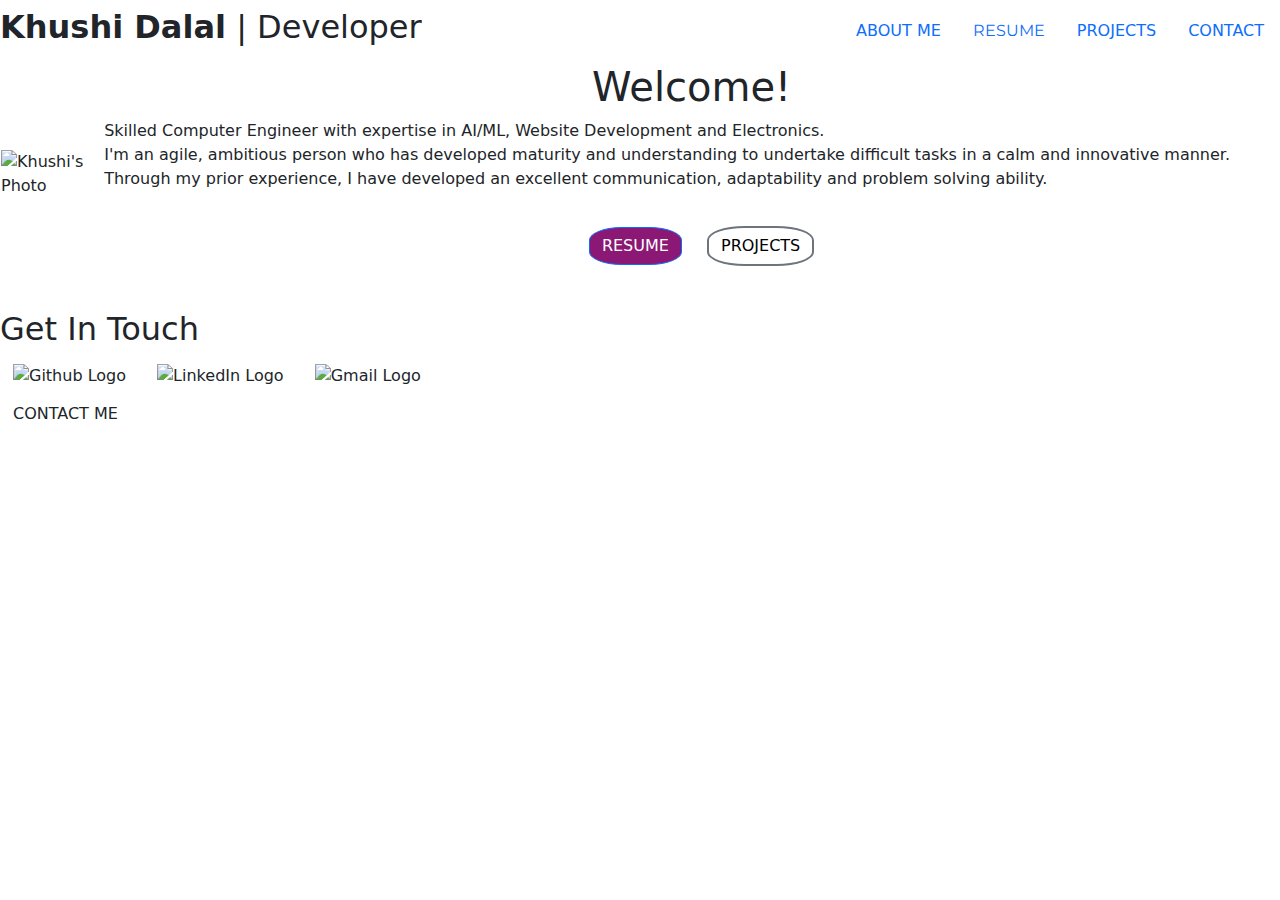
==== index.html @ ba5b6e8e "First Commit" ====
<!DOCTYPE html>
<html lang="en">

<head>
  <meta charset="UTF-8">
  <meta http-equiv="X-UA-Compatible" content="IE=edge">
  <meta name="viewport" content="width=device-width, initial-scale=1.0">
  <title>Khushi Dalal</title>
  <link href="https://cdn.jsdelivr.net/npm/bootstrap@5.3.0-alpha3/dist/css/bootstrap.min.css" rel="stylesheet">
  <link rel="stylesheet" href="css/styles.css">
  <link rel="icon" href="favicon.ico?v=2">
  <link rel="preconnect" href="https://fonts.googleapis.com">
  <link rel="preconnect" href="https://fonts.gstatic.com" crossorigin>
  <link href="https://fonts.googleapis.com/css2?family=Merriweather&family=Montserrat&family=Sacramento&display=swap"
    rel="stylesheet">
</head>

<body>
  <div class="navbar">
    <span id="def">
      <h2 id="name"><b>Khushi Dalal</b> | Developer</h2>
    </span>
    <ul class="nav justify-content-end">
      <li class="nav-item">
        <a class="nav-link active" aria-current="page" href="index.html">ABOUT ME</a>
      </li>
      <li class="nav-item">
        <a class="nav-link" href="resume.html" style="font-family: 'Montserrat', sans-serif;">RESUME</a>
      </li>
      <li class="nav-item">
        <a class="nav-link" href="projects.html">PROJECTS</a>
      </li>
      <li class="nav-item">
        <a class="nav-link" href="contact.html">CONTACT</a>
      </li>
    </ul>
  </div>
  <div class="space"></div>
  <div class="top-container">
    <center>
      <div class="profile">
        <table>
          <td>
            <img src="images\profilepic.png" alt="Khushi's Photo" id="profile2" class="images1">
          </td>
          <td>
            <center><b>
                <h1>Welcome!</h1>
              </b></center>
            <p>Skilled Computer Engineer with expertise in AI/ML, Website Development and Electronics. <br>I'm an agile,
              ambitious person who has
              developed maturity and understanding
              to undertake difficult tasks in a calm
              and innovative manner. Through my
              prior experience, I have developed an
              excellent communication, adaptability
              and problem solving ability. </p>
            <div class="d-grid gap-2 d-md-block">
              <center>
                <button onclick="window.location.href='resume.html';" class="btn btn-primary" type="button"
                  style="border-radius: 35%;background-color: #8B1874;margin: 20px;">RESUME</button>
                <button onclick="window.location.href='projects.html';" class="btn btn-secondary" type="button"
                  style="border-radius: 35%; border-width: 2px; background-color: white; color: black;">PROJECTS</button>
              </center>
            </div>
          </td>
          </tr>
        </table>
        <!-- </div> -->
      </div>
    </center>
  </div>
  <div class="space"></div><br>
  <div class="contact-me">
    <h2>Get In Touch</h2>
    <a class="btn" href="https://github.com/khushi-dalal"><img class="logo"
        src="https://github.githubassets.com/images/modules/logos_page/GitHub-Mark.png" alt="Github Logo"></a>
    <a class="btn" href="https://www.linkedin.com/in/khushi-dalal-82549322a"><img class="logo"
        src="https://w7.pngwing.com/pngs/1024/30/png-transparent-computer-icons-logo-linkedin-logopsd-source-files-angle-text-rectangle.png"
        alt="LinkedIn Logo"></a>
    <a class="btn" href="mailto:khushidalal31@gmail.com"> <img class="logo"
        src="https://pngimg.com/d/gmail_logo_PNG12.png" alt="Gmail Logo"></a>
    <br><a class="btn" href="contact.html">CONTACT ME</a>
  </div>
  </div>
</body>
</html>
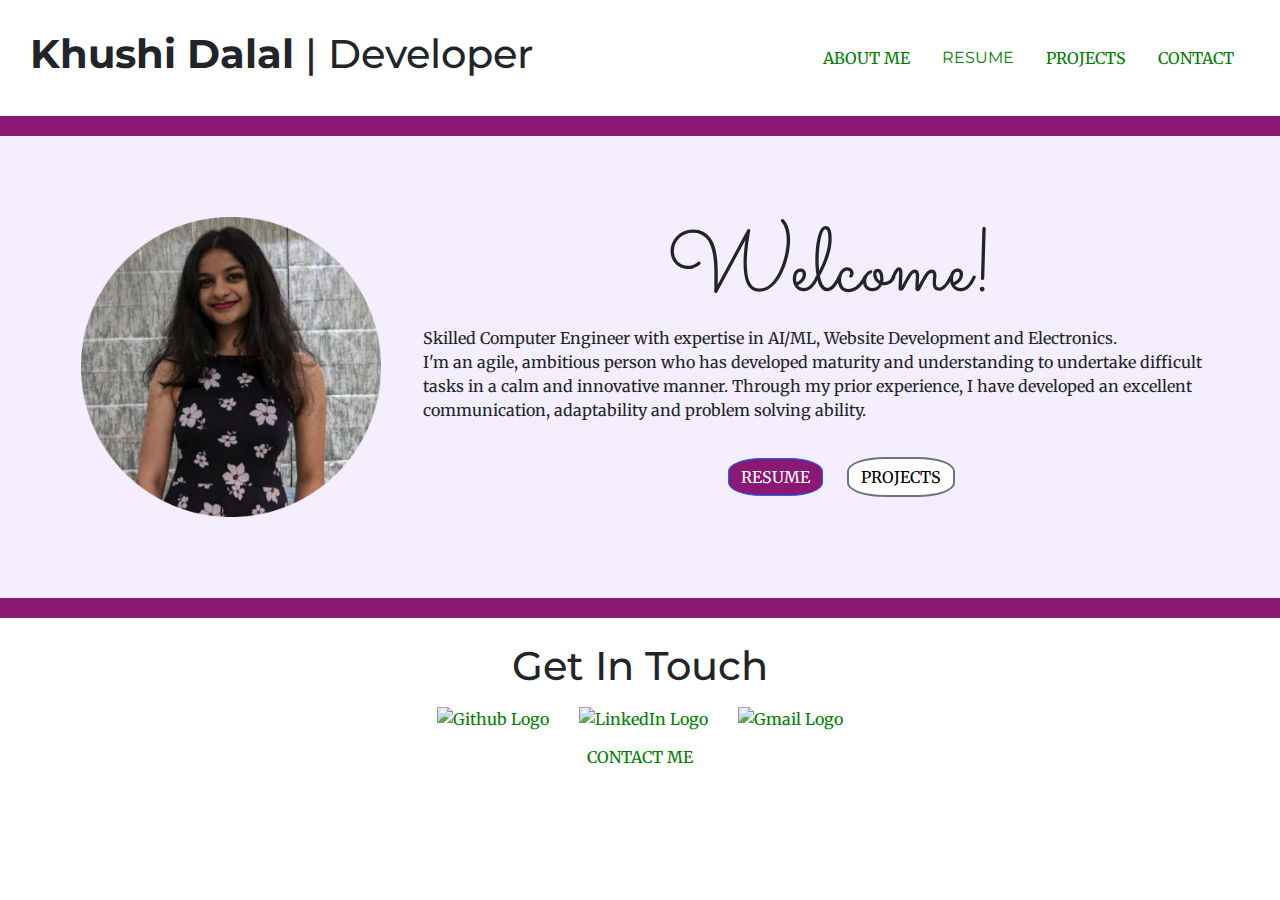
==== commit 8383ebc5: "Add files via upload" ====
--- a/index.html
+++ b/index.html
@@ -7,7 +7,7 @@
   <meta name="viewport" content="width=device-width, initial-scale=1.0">
   <title>Khushi Dalal</title>
   <link href="https://cdn.jsdelivr.net/npm/bootstrap@5.3.0-alpha3/dist/css/bootstrap.min.css" rel="stylesheet">
-  <link rel="stylesheet" href="css/styles.css">
+  <link rel="stylesheet" href="styles.css">
   <link rel="icon" href="favicon.ico?v=2">
   <link rel="preconnect" href="https://fonts.googleapis.com">
   <link rel="preconnect" href="https://fonts.gstatic.com" crossorigin>
@@ -41,7 +41,7 @@
       <div class="profile">
         <table>
           <td>
-            <img src="images\profilepic.png" alt="Khushi's Photo" id="profile2" class="images1">
+            <img src="profilepic.png" alt="Khushi's Photo" id="profile2" class="images1">
           </td>
           <td>
             <center><b>
--- a/styles.css
+++ b/styles.css
@@ -0,0 +1,173 @@
+/* #F4EEFF #DCD6F7 #A6B1E1 #424874 */
+body {
+    margin: 0;
+    text-align: center;
+    font-family: 'Merriweather', serif;
+}
+
+h1 {
+    font-size: 5.625rem;
+    margin: 50px auto 0 auto;
+    font-family: 'Sacramento', cursive;
+    display: inline;
+}
+
+h2 {
+    font-size: 2.5rem;
+    font-family: 'Montserrat', sans-serif;
+}
+#resume-title:hover{
+  text-decoration: underline;
+}
+h3 {
+    font-family: 'Montserrat', sans-serif;
+    display: inline;
+}
+.top-container {
+    background-color: #F4EEFF;
+    margin: 0;
+    padding: 40px;
+    position: relative;
+}
+.middle-container {
+
+}
+
+.bottom-container {
+
+}
+
+.top-cloud {
+    position: absolute;
+    right: 200px;
+    top: 50px;
+}
+
+.bottom-cloud {
+    position: absolute;
+    left: 200px;
+    bottom: 300px;
+}
+.images1{
+    height: 300px;
+
+}
+
+.navbar{
+    padding: 30px;
+    overflow: hidden;
+    top: 0; 
+    width: 100%;
+}
+.space{
+    height: 20px;
+    background-color: #8B1874;
+}
+.logo{
+    height: 50px;
+}
+.resume{
+  background-color: #F4EEFF;
+  margin: 0;
+  position: relative;
+  padding: 30px;
+}
+.white-block{
+  height: 300px;
+  background-color: white;
+  width: 65%;
+  padding: 20px;
+  margin: 20px;
+  border-radius: 20px;
+}
+.white-block2{
+  height: 600px;
+  background-color: white;
+  width: 65%;
+  padding: 20px;
+  margin: 20px;
+}
+.white-block:hover{
+  transform: scale(1.05);
+}
+
+a:link {
+    color: green !important;
+    background-color: transparent;
+    text-decoration: none;
+  }
+  
+  a:visited {
+    color: pink;
+    background-color: transparent;
+    text-decoration: none;
+  }
+  
+  a:hover {
+    color: red;
+    background-color: transparent;
+    text-decoration: underline;
+  }
+  form {
+    text-align: left;
+  }
+  label, input[type="text"], textarea {
+    display: block;
+    margin-bottom: 10px;
+  }
+  label {
+    font-weight: bold;
+  }
+  input[type="text"], textarea {
+    border: none;
+    border-bottom: 1px solid black;
+    width: 100%;
+    padding: 5px;
+  }
+  .inline-fields {
+    display: flex;
+  }
+  .inline-fields > div {
+    flex: 1;
+    margin-right: 10px;
+  }
+  .inline-fields > div:last-child {
+    margin-right: 0;
+  }
+  input[type="submit"] {
+    background-color: #8B1874;
+    border: none;
+    color: white;
+    padding: 10px 20px;
+    text-align: center;
+    text-decoration: none;
+    display: inline-block;
+    font-size: 16px;
+    margin: 4px 2px;
+    cursor: pointer;
+  }
+  .submit-message {
+    display: inline-block;
+    margin-left: 10px;
+    font-style: italic;
+    color: #8B1874;
+    height: 20px;
+  }
+  a:active {
+    color: yellow;
+    background-color: transparent;
+    text-decoration: underline;
+  }
+
+  #def{
+    font-size: 30px;
+  }
+  #profile2{
+    margin: 40px;
+  }
+  img:hover,button:hover {
+    opacity: 0.8; /* reduce opacity of the image */
+    transform: scale(1.1); /* increase the size of the image by 10% */
+    filter: grayscale(100%); /* make the image grayscale */
+    /* add other styles as desired */
+  }